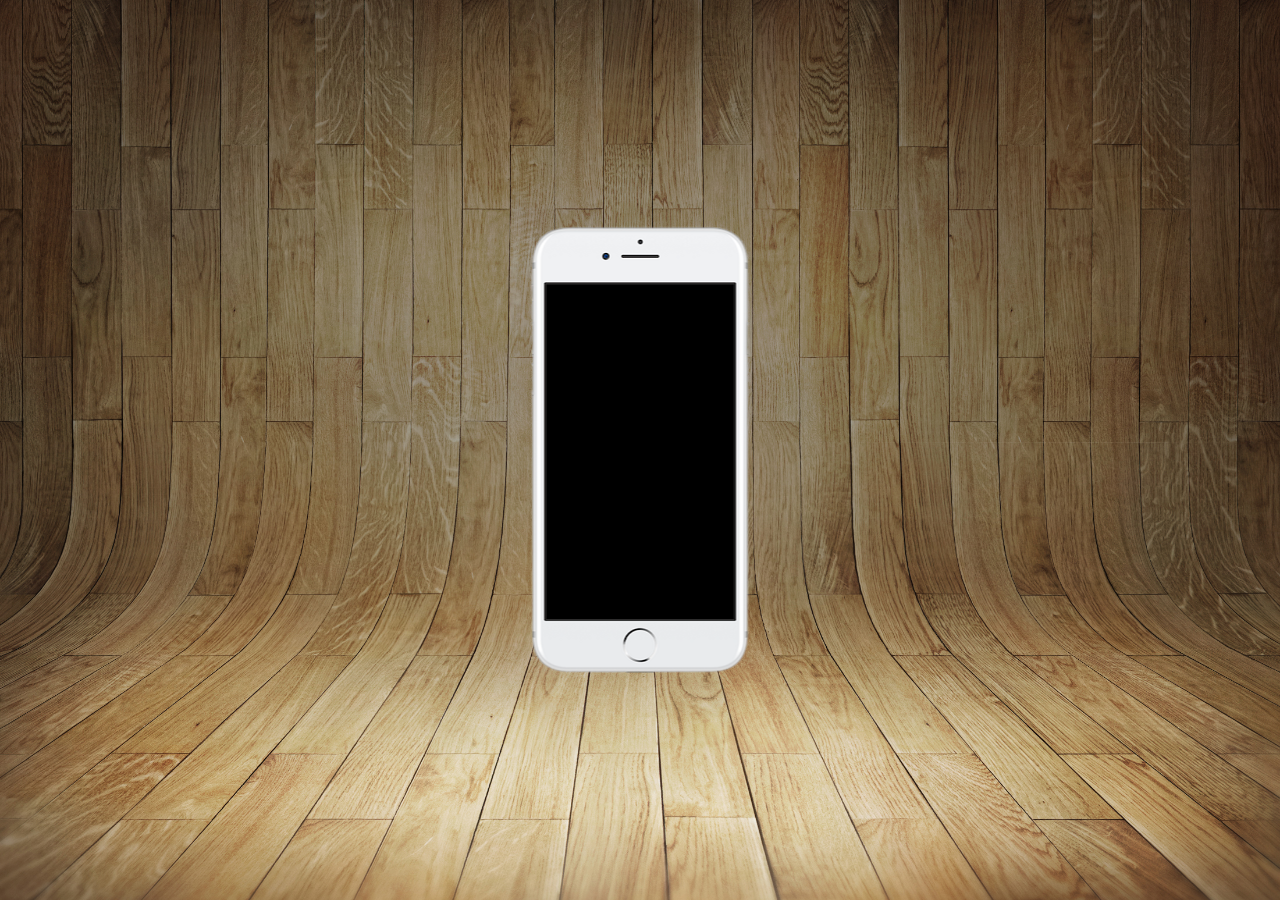
==== index.html @ 0cb3d005 "tela principal criada" ====
<!DOCTYPE html>
<html lang="pt-br">
<head>
    <meta charset="UTF-8">
    <meta http-equiv="X-UA-Compatible" content="IE=edge">
    <meta name="viewport" content="width=device-width, initial-scale=1.0">
    <title>Projeto Redes Sociais</title>
    <link rel="shortcut icon" href="media/pacote-d013/favicon.ico" type="image/x-icon">
    <link rel="stylesheet" href="style.css">
</head>
<body>
    <main>
        <section id="telefone">

        </section>
        <section id="redes">

        </section>
    </main>
    
</body>
</html>
---- style.css ----
@charset "UTF-8";

*{
    margin: 0;
    padding: 0;
    font-family: Arial, Helvetica, sans-serif;
}

html,body{
    height: 100vh;
    width: 100vw;
}

main{
    position: relative;
    height: 100vh;

}

body{
    background: url(media/pacote-d013/imagens/fundo-madeira.jpg) no-repeat top center;
    background-size: cover;
    
}

section#telefone{
    position: absolute;
    top: 50%;
    left: 50%;
    transform: translate(-50% , -50%);
    height: 450px;
    width: 223px;
    
    background:url(media/pacote-d013/imagens/frame-iphone.png) no-repeat;

    
    
}
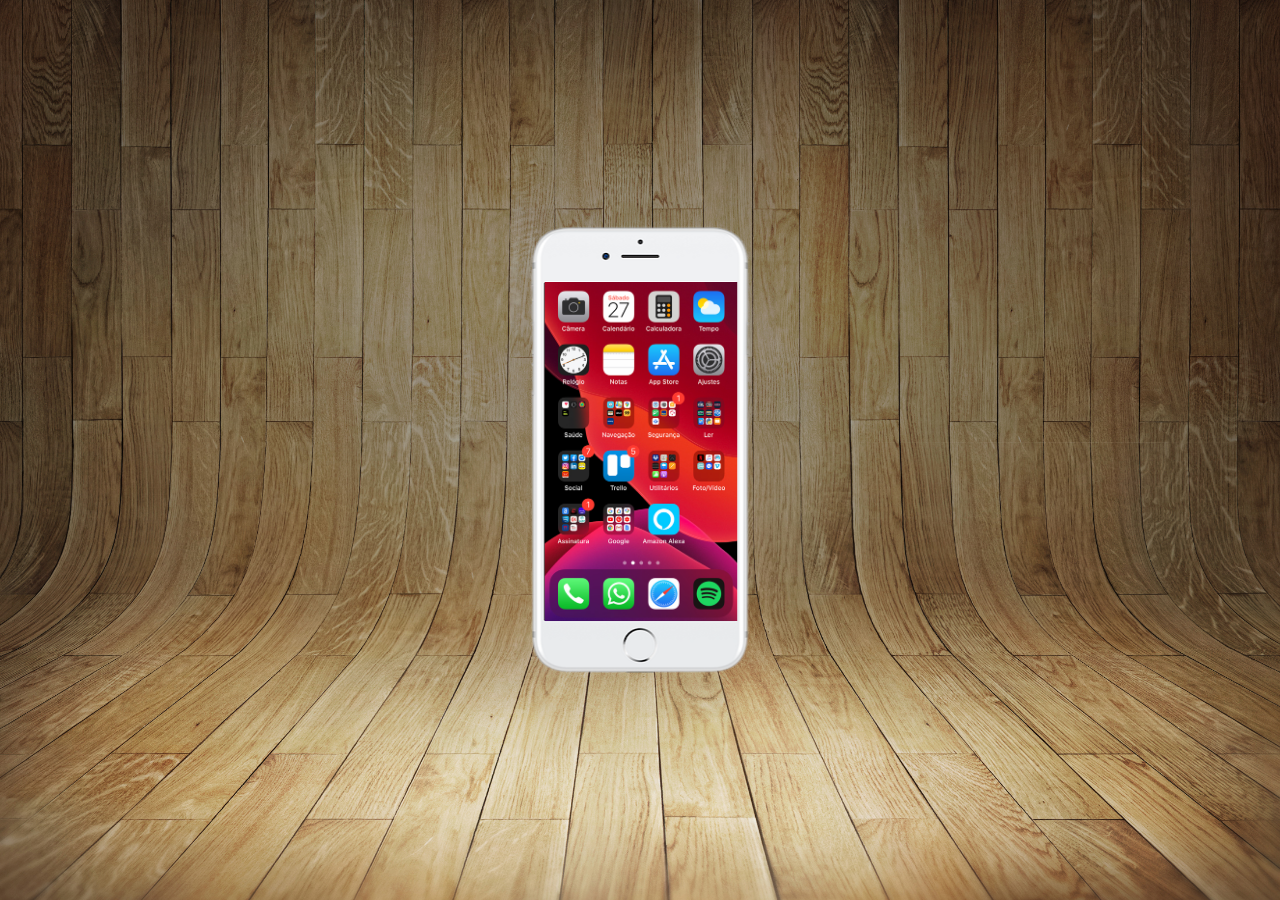
==== commit 38990047: "tela home" ====
--- a/index.html
+++ b/index.html
@@ -11,6 +11,7 @@
 <body>
     <main>
         <section id="telefone">
+            <iframe src="home.html" name="tela" id="tela" frameborder="0"></iframe>
 
         </section>
         <section id="redes">
--- a/style.css
+++ b/style.css
@@ -35,4 +35,13 @@
 
     
     
+}
+
+iframe#tela{
+    position: relative;
+    top: 57px;
+    left: 15.5px;
+    width: 193px ;
+    height: 339px;
+    
 }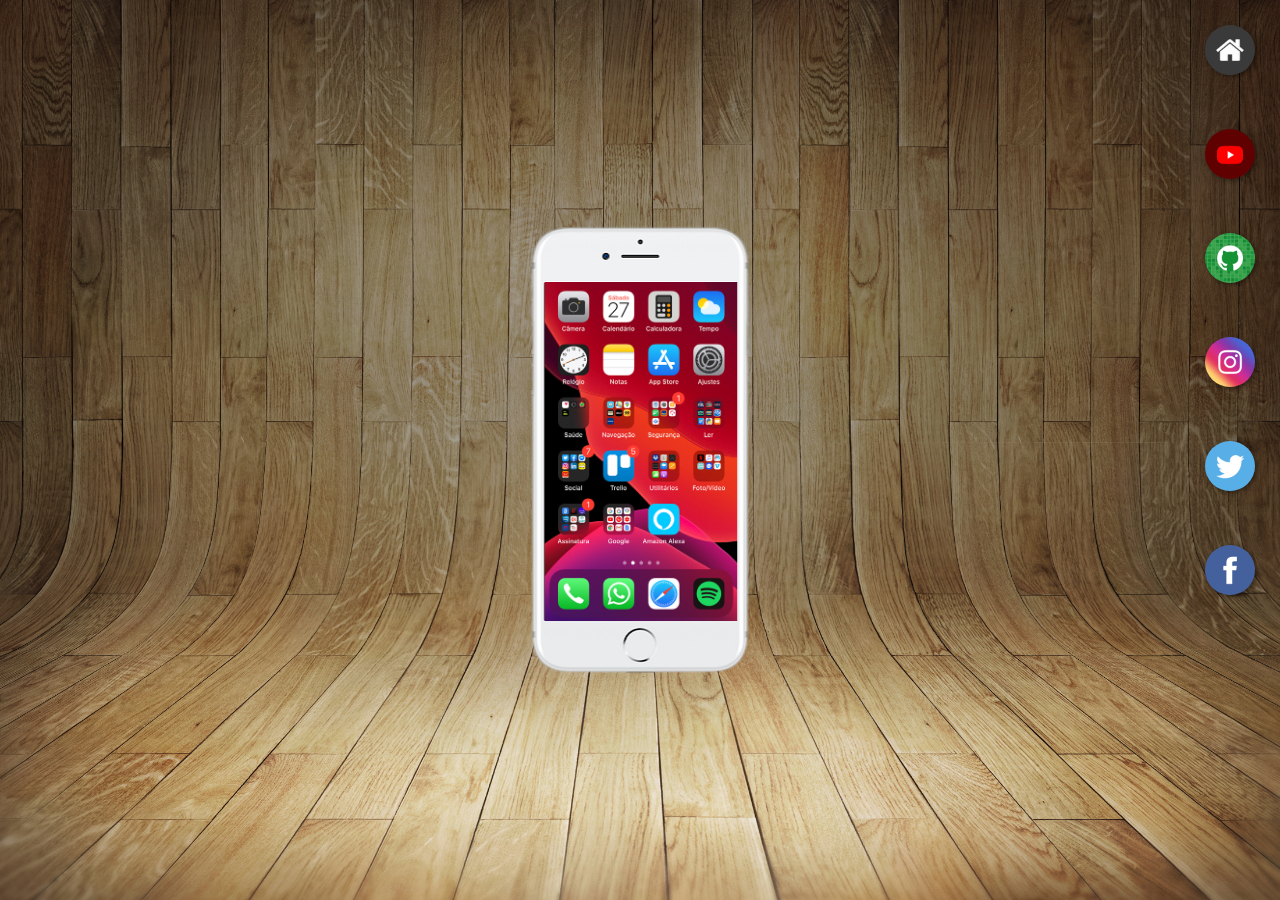
==== commit a06fb507: "botões" ====
--- a/index.html
+++ b/index.html
@@ -15,6 +15,13 @@
 
         </section>
         <section id="redes">
+            <a href="#" target="tela"><img src="media/pacote-d013/imagens/logo-home.jpg" alt="home"> <br></a>
+            <a href="#" target="tela"><img src="media/pacote-d013/imagens/logo-youtube.jpg" alt="youtube"> <br></a>
+            <a href="#" target="tela"><img src="media/pacote-d013/imagens/logo-github.jpg" alt="github"> <br></a>
+            <a href="#" target="tela"><img src="media/pacote-d013/imagens/logo-instagram.jpg" alt="instagram"> <br></a>
+            <a href="#" target="tela"><img src="media/pacote-d013/imagens/logo-twitter.jpg" alt="twitter"> <br></a>
+            <a href="#" target="tela"><img src="media/pacote-d013/imagens/logo-facebook.jpg" alt="facebook"> <br></a>
+
 
         </section>
     </main>
--- a/style.css
+++ b/style.css
@@ -4,6 +4,7 @@
     margin: 0;
     padding: 0;
     font-family: Arial, Helvetica, sans-serif;
+    text-decoration: none;
 }
 
 html,body{
@@ -43,5 +44,25 @@
     left: 15.5px;
     width: 193px ;
     height: 339px;
+
+}
+
+section#redes{
+    text-align: right;
+}
+
+section#redes img{
+    width: 50px;
+    margin: 25px;
+    border-radius: 50%;
+    box-shadow: 2px 2px 5px rgba(0, 0, 0, 0.409);
+    box-sizing: border-box;
+}
+
+section#redes img:hover{
+    border: 2px solid rgba(255, 255, 255, 0.679);
+    width: 100px;
+    box-shadow: 5px 5px 10px rgba(0, 0, 0, 0.844);
+    transition: 1s;
     
 }